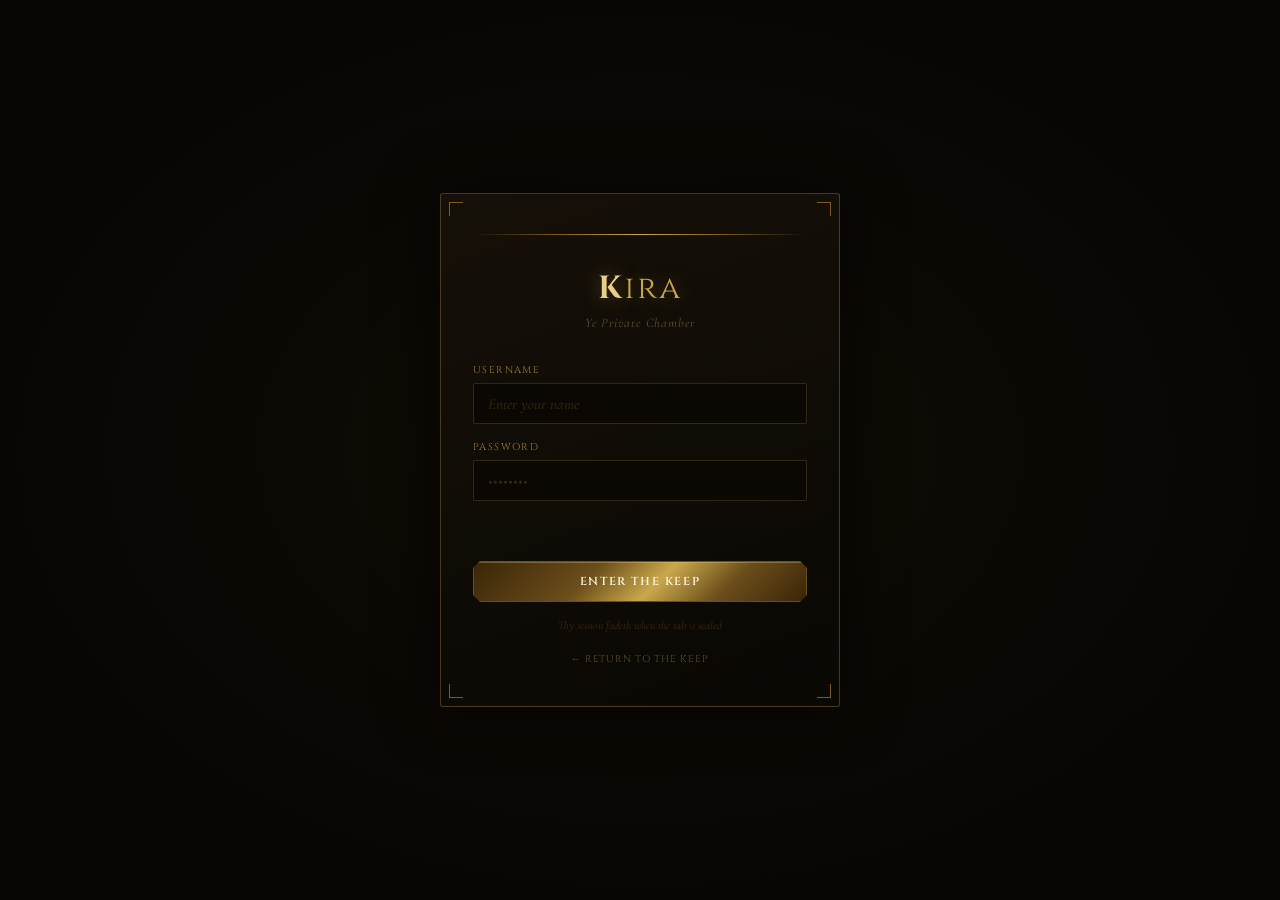
==== login.html @ a04500c6 "Create login.html 10.0" ====
<!DOCTYPE html>
<html lang="en">
<head>
<meta charset="UTF-8">
<meta name="viewport" content="width=device-width, initial-scale=1.0">
<title>KIRA — Enter the Keep</title>
<link rel="preconnect" href="https://fonts.googleapis.com">
<link href="https://fonts.googleapis.com/css2?family=Cinzel:wght@400;700&family=Cormorant+Garamond:ital,wght@0,300;0,400;1,300;1,400&display=swap" rel="stylesheet">
<style>
*, *::before, *::after { box-sizing: border-box; margin: 0; padding: 0; }
html, body {
  height: 100%; background: #080604; color: #e8dcc8;
  font-family: 'Cormorant Garamond', Georgia, serif;
  -webkit-font-smoothing: antialiased;
}
body {
  display: flex; align-items: center; justify-content: center;
  padding: 1.5rem;
  background: radial-gradient(ellipse at center, #120d05 0%, #080604 70%);
}
.box {
  width: 100%; max-width: 400px;
  background: linear-gradient(160deg, rgba(22,16,8,0.98), rgba(10,8,4,0.99));
  border: 1px solid rgba(201,168,76,0.3);
  border-radius: 3px;
  padding: 2.5rem 2rem;
  position: relative;
  box-shadow: 0 0 60px rgba(0,0,0,0.8);
}
.box::before {
  content: '';
  display: block; height: 1px;
  background: linear-gradient(90deg, transparent, #7a5c1e, #c9a84c, #7a5c1e, transparent);
  margin-bottom: 2rem;
}
.corner { position: absolute; width: 14px; height: 14px; border-color: #7a5c1e; border-style: solid; }
.tl { top:8px; left:8px; border-width:1px 0 0 1px; }
.tr { top:8px; right:8px; border-width:1px 1px 0 0; }
.bl { bottom:8px; left:8px; border-width:0 0 1px 1px; }
.br { bottom:8px; right:8px; border-width:0 1px 1px 0; }
.logo {
  font-family: 'Cinzel', serif; font-size: 2rem; font-weight: 700;
  text-align: center; color: #e8d08a;
  letter-spacing: 0.06em; margin-bottom: 0.3rem;
  text-shadow: 0 0 20px rgba(201,168,76,0.4);
}
.logo span { color: #c9a84c; font-weight: 400; }
.sub {
  text-align: center; font-style: italic; font-size: 0.82rem;
  color: #5c4e30; margin-bottom: 2rem; letter-spacing: 0.06em;
}
.label {
  font-family: 'Cinzel', serif; font-size: 0.62rem;
  letter-spacing: 0.14em; text-transform: uppercase;
  color: #a07c30; display: block; margin-bottom: 0.4rem;
}
input {
  width: 100%; padding: 0.65rem 0.85rem;
  background: rgba(10,8,4,0.8); color: #f0e6cc;
  border: 1px solid rgba(201,168,76,0.2); border-radius: 2px;
  font-family: 'Cormorant Garamond', serif; font-size: 0.95rem;
  margin-bottom: 1rem; caret-color: #c9a84c;
  -webkit-appearance: none;
}
input:focus { outline: none; border-color: #a07c30; box-shadow: 0 0 0 2px rgba(201,168,76,0.1); }
input::placeholder { color: #3a2a10; font-style: italic; }
.btn {
  width: 100%; padding: 0.75rem;
  font-family: 'Cinzel', serif; font-size: 0.72rem;
  font-weight: 600; letter-spacing: 0.14em; text-transform: uppercase;
  color: #fdf5e0; cursor: pointer;
  background: linear-gradient(135deg, #3a2508 0%, #6b4e1a 35%, #c9a84c 55%, #6b4e1a 75%, #3a2508 100%);
  border: 1px solid #6b4e1a; border-radius: 2px;
  box-shadow: 0 0 0 1px rgba(201,168,76,0.2), inset 0 1px 0 rgba(232,208,138,0.3);
  clip-path: polygon(7px 0%, calc(100% - 7px) 0%, 100% 7px, 100% calc(100% - 7px), calc(100% - 7px) 100%, 7px 100%, 0% calc(100% - 7px), 0% 7px);
  transition: all 0.2s; margin-top: 0.5rem;
}
.btn:hover { background: linear-gradient(135deg, #4a3010 0%, #8a6820 35%, #e8d08a 55%, #8a6820 75%, #4a3010 100%); }
.btn:disabled { opacity: 0.5; cursor: not-allowed; }
.msg { min-height: 1.5rem; text-align: center; font-style: italic; font-size: 0.82rem; margin-top: 0.75rem; padding: 0.3rem; }
.msg.err { color: #cc6644; }
.msg.ok  { color: #7aad5a; }
.hint { text-align: center; font-style: italic; font-size: 0.72rem; color: #3a2a10; margin-top: 1rem; }
.back { display: block; text-align: center; margin-top: 1.25rem; font-family: 'Cinzel', serif; font-size: 0.62rem; letter-spacing: 0.1em; color: #5c4e30; text-decoration: none; text-transform: uppercase; transition: color 0.2s; }
.back:hover { color: #a07c30; }
</style>
</head>
<body>
<div class="box">
  <div class="corner tl"></div><div class="corner tr"></div>
  <div class="corner bl"></div><div class="corner br"></div>
  <div class="logo">K<span>ira</span></div>
  <p class="sub">Ye Private Chamber</p>
  <label class="label" for="u">Username</label>
  <input type="text" id="u" placeholder="Enter your name" autocomplete="username" autocorrect="off" autocapitalize="none">
  <label class="label" for="p">Password</label>
  <input type="password" id="p" placeholder="••••••••" autocomplete="current-password">
  <div class="msg" id="msg"></div>
  <button class="btn" id="btn">Enter the Keep</button>
  <p class="hint">Thy session fadeth when the tab is sealed</p>
  <a href="index.html" class="back">← Return to the Keep</a>
</div>
<script>
const WORKER = 'https://kira-discord-proxy.ghoullkira.workers.dev';
const btn = document.getElementById('btn');
const msg = document.getElementById('msg');

function showMsg(ok, text) {
  msg.textContent = text;
  msg.className = 'msg ' + (ok ? 'ok' : 'err');
}

async function doLogin() {
  const u = document.getElementById('u').value.trim();
  const p = document.getElementById('p').value.trim();
  if (!u || !p) { showMsg(false, 'Thou must provide thy name and seal.'); return; }
  btn.disabled = true; btn.textContent = 'Verifying…';
  try {
    const r = await fetch(WORKER + '/auth', {
      method: 'POST',
      headers: { 'Content-Type': 'application/json' },
      body: JSON.stringify({ username: u, password: p })
    });
    const res = await r.json();
    btn.disabled = false; btn.textContent = 'Enter the Keep';
    if (!res.ok) { showMsg(false, 'Thy identity is unknown to the Keep.'); return; }
    if (res.firstTime || !res.config) {
      showMsg(true, 'First time setup — redirecting…');
      // Store flag and redirect
      sessionStorage.setItem('kira_first_time', '1');
      setTimeout(function(){ window.location.href = 'index.html?setup=1'; }, 800);
      return;
    }
    // Store config in sessionStorage and redirect
    sessionStorage.setItem('kira_cfg', JSON.stringify(res.config));
    sessionStorage.setItem('kira_owner', '1');
    showMsg(true, 'Welcome back. Entering the Keep…');
    setTimeout(function(){ window.location.href = 'index.html'; }, 600);
  } catch(e) {
    btn.disabled = false; btn.textContent = 'Enter the Keep';
    showMsg(false, 'The courier cannot be reached.');
  }
}

btn.addEventListener('click', doLogin);
document.getElementById('p').addEventListener('keydown', function(e){ if(e.key==='Enter') doLogin(); });
document.getElementById('u').addEventListener('keydown', function(e){ if(e.key==='Enter') document.getElementById('p').focus(); });
</script>
</body>
</html>
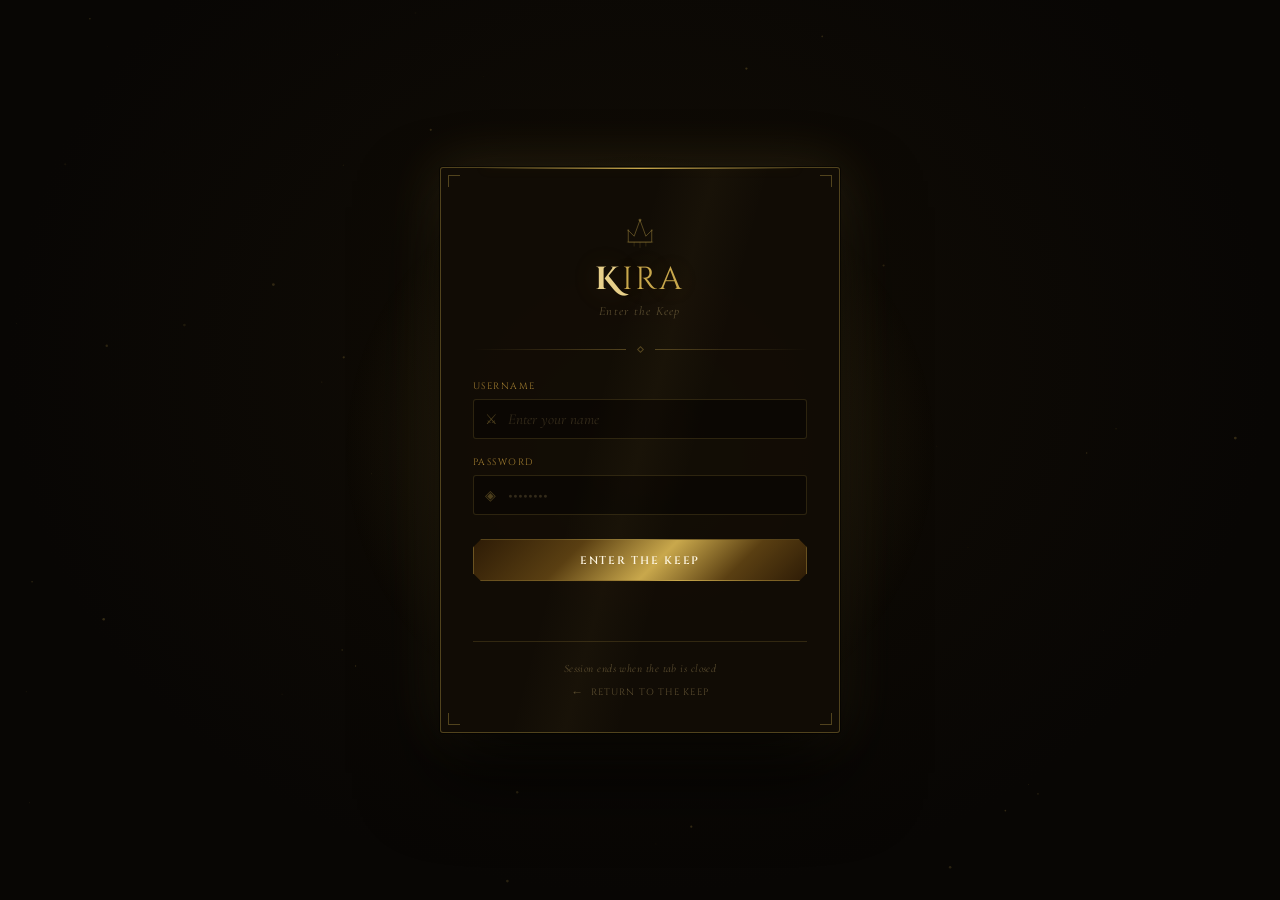
==== commit 739fb706: "Update login.html" ====
--- a/login.html
+++ b/login.html
@@ -3,148 +3,424 @@
 <head>
 <meta charset="UTF-8">
 <meta name="viewport" content="width=device-width, initial-scale=1.0">
-<title>KIRA — Enter the Keep</title>
+<title>KIRA — Login</title>
 <link rel="preconnect" href="https://fonts.googleapis.com">
-<link href="https://fonts.googleapis.com/css2?family=Cinzel:wght@400;700&family=Cormorant+Garamond:ital,wght@0,300;0,400;1,300;1,400&display=swap" rel="stylesheet">
+<link href="https://fonts.googleapis.com/css2?family=Cinzel:wght@400;600;700&family=Cinzel+Decorative:wght@400;700&family=Cormorant+Garamond:ital,wght@0,300;0,400;0,600;1,400&family=JetBrains+Mono:wght@400&family=Orbitron:wght@400;500;700&family=Rajdhani:wght@300;400;500&family=Share+Tech+Mono&family=Bebas+Neue&family=Barlow:wght@300;400;600&family=IBM+Plex+Mono:wght@400&family=Lora:ital,wght@0,400;0,600;1,400&family=Inter:wght@300;400;500&family=DM+Sans:wght@300;400;500&family=Playfair+Display:wght@400;600&family=Permanent+Marker&family=Nunito:wght@400;600;700&display=swap" rel="stylesheet">
 <style>
-*, *::before, *::after { box-sizing: border-box; margin: 0; padding: 0; }
-html, body {
-  height: 100%; background: #080604; color: #e8dcc8;
-  font-family: 'Cormorant Garamond', Georgia, serif;
-  -webkit-font-smoothing: antialiased;
-}
-body {
-  display: flex; align-items: center; justify-content: center;
-  padding: 1.5rem;
-  background: radial-gradient(ellipse at center, #120d05 0%, #080604 70%);
-}
-.box {
-  width: 100%; max-width: 400px;
-  background: linear-gradient(160deg, rgba(22,16,8,0.98), rgba(10,8,4,0.99));
-  border: 1px solid rgba(201,168,76,0.3);
-  border-radius: 3px;
-  padding: 2.5rem 2rem;
-  position: relative;
-  box-shadow: 0 0 60px rgba(0,0,0,0.8);
-}
-.box::before {
-  content: '';
-  display: block; height: 1px;
-  background: linear-gradient(90deg, transparent, #7a5c1e, #c9a84c, #7a5c1e, transparent);
-  margin-bottom: 2rem;
-}
-.corner { position: absolute; width: 14px; height: 14px; border-color: #7a5c1e; border-style: solid; }
-.tl { top:8px; left:8px; border-width:1px 0 0 1px; }
-.tr { top:8px; right:8px; border-width:1px 1px 0 0; }
-.bl { bottom:8px; left:8px; border-width:0 0 1px 1px; }
-.br { bottom:8px; right:8px; border-width:0 1px 1px 0; }
-.logo {
-  font-family: 'Cinzel', serif; font-size: 2rem; font-weight: 700;
-  text-align: center; color: #e8d08a;
-  letter-spacing: 0.06em; margin-bottom: 0.3rem;
-  text-shadow: 0 0 20px rgba(201,168,76,0.4);
-}
-.logo span { color: #c9a84c; font-weight: 400; }
-.sub {
-  text-align: center; font-style: italic; font-size: 0.82rem;
-  color: #5c4e30; margin-bottom: 2rem; letter-spacing: 0.06em;
-}
-.label {
-  font-family: 'Cinzel', serif; font-size: 0.62rem;
-  letter-spacing: 0.14em; text-transform: uppercase;
-  color: #a07c30; display: block; margin-bottom: 0.4rem;
-}
-input {
-  width: 100%; padding: 0.65rem 0.85rem;
-  background: rgba(10,8,4,0.8); color: #f0e6cc;
-  border: 1px solid rgba(201,168,76,0.2); border-radius: 2px;
-  font-family: 'Cormorant Garamond', serif; font-size: 0.95rem;
-  margin-bottom: 1rem; caret-color: #c9a84c;
-  -webkit-appearance: none;
-}
-input:focus { outline: none; border-color: #a07c30; box-shadow: 0 0 0 2px rgba(201,168,76,0.1); }
-input::placeholder { color: #3a2a10; font-style: italic; }
-.btn {
-  width: 100%; padding: 0.75rem;
-  font-family: 'Cinzel', serif; font-size: 0.72rem;
-  font-weight: 600; letter-spacing: 0.14em; text-transform: uppercase;
-  color: #fdf5e0; cursor: pointer;
-  background: linear-gradient(135deg, #3a2508 0%, #6b4e1a 35%, #c9a84c 55%, #6b4e1a 75%, #3a2508 100%);
-  border: 1px solid #6b4e1a; border-radius: 2px;
-  box-shadow: 0 0 0 1px rgba(201,168,76,0.2), inset 0 1px 0 rgba(232,208,138,0.3);
-  clip-path: polygon(7px 0%, calc(100% - 7px) 0%, 100% 7px, 100% calc(100% - 7px), calc(100% - 7px) 100%, 7px 100%, 0% calc(100% - 7px), 0% 7px);
-  transition: all 0.2s; margin-top: 0.5rem;
-}
-.btn:hover { background: linear-gradient(135deg, #4a3010 0%, #8a6820 35%, #e8d08a 55%, #8a6820 75%, #4a3010 100%); }
-.btn:disabled { opacity: 0.5; cursor: not-allowed; }
-.msg { min-height: 1.5rem; text-align: center; font-style: italic; font-size: 0.82rem; margin-top: 0.75rem; padding: 0.3rem; }
-.msg.err { color: #cc6644; }
-.msg.ok  { color: #7aad5a; }
-.hint { text-align: center; font-style: italic; font-size: 0.72rem; color: #3a2a10; margin-top: 1rem; }
-.back { display: block; text-align: center; margin-top: 1.25rem; font-family: 'Cinzel', serif; font-size: 0.62rem; letter-spacing: 0.1em; color: #5c4e30; text-decoration: none; text-transform: uppercase; transition: color 0.2s; }
-.back:hover { color: #a07c30; }
+*,*::before,*::after{box-sizing:border-box;margin:0;padding:0}
+html,body{height:100%;overflow:hidden}
+body{
+  background:#080604;color:#e8dcc8;
+  font-family:'Cormorant Garamond',Georgia,serif;
+  -webkit-font-smoothing:antialiased;
+  display:flex;align-items:center;justify-content:center;
+}
+canvas#bg{position:fixed;inset:0;z-index:0;pointer-events:none;opacity:.5}
+.glow-blob{
+  position:fixed;width:600px;height:600px;
+  background:radial-gradient(ellipse at center,var(--t-glow,rgba(201,168,76,.07)) 0%,transparent 70%);
+  border-radius:50%;top:50%;left:50%;transform:translate(-50%,-50%);
+  z-index:0;pointer-events:none;
+  animation:blob-pulse 6s ease-in-out infinite;
+}
+@keyframes blob-pulse{0%,100%{transform:translate(-50%,-50%) scale(1)}50%{transform:translate(-50%,-50%) scale(1.18)}}
+.card-wrap{
+  position:relative;z-index:1;
+  width:min(400px,calc(100vw - 2.5rem));
+  animation:card-in .65s cubic-bezier(.16,1,.3,1) both;
+}
+@keyframes card-in{from{opacity:0;transform:translateY(28px) scale(.97)}to{opacity:1;transform:none}}
+.card{
+  background:var(--t-surface,rgba(18,13,6,.97));
+  border:1px solid var(--t-border-med,rgba(201,168,76,.3));
+  border-radius:var(--t-radius,3px);
+  padding:2.5rem 2rem 2rem;
+  position:relative;overflow:hidden;
+  box-shadow:0 0 0 1px rgba(0,0,0,.5),0 40px 80px rgba(0,0,0,.8),0 0 60px var(--t-glow,rgba(201,168,76,.06));
+}
+.card::before{
+  content:'';position:absolute;inset:0;z-index:0;pointer-events:none;
+  background:linear-gradient(105deg,transparent 40%,var(--t-shimmer,rgba(201,168,76,.03)) 50%,transparent 60%);
+  animation:shimmer 6s ease-in-out infinite;
+}
+@keyframes shimmer{0%,100%{opacity:0;transform:translateX(-100%)}50%{opacity:1;transform:translateX(100%)}}
+.card::after{
+  content:'';position:absolute;top:0;left:10%;right:10%;height:1px;
+  background:linear-gradient(90deg,transparent,var(--t-accent,#c9a84c),transparent);
+  box-shadow:0 0 12px var(--t-glow,rgba(201,168,76,.3));
+}
+.c{position:absolute;width:12px;height:12px;border-style:solid;border-color:var(--t-border-med,rgba(201,168,76,.4))}
+.c.tl{top:7px;left:7px;border-width:1px 0 0 1px}
+.c.tr{top:7px;right:7px;border-width:1px 1px 0 0}
+.c.bl{bottom:7px;left:7px;border-width:0 0 1px 1px}
+.c.br{bottom:7px;right:7px;border-width:0 1px 1px 0}
+.card-inner{position:relative;z-index:1}
+.logo-wrap{text-align:center;margin-bottom:1.75rem}
+.logo-emblem{width:44px;height:44px;margin:0 auto .75rem;opacity:.75;color:var(--t-accent,#c9a84c)}
+.logo-emblem svg{width:100%;height:100%}
+.logo{
+  font-family:var(--t-font-display,'Cinzel',serif);
+  font-size:2rem;font-weight:700;letter-spacing:.08em;
+  color:var(--t-accent-light,#e8d08a);
+  text-shadow:0 0 30px var(--t-glow,rgba(201,168,76,.3));
+  line-height:1;
+}
+.logo span{color:var(--t-accent,#c9a84c);font-weight:400}
+.sub{font-style:italic;font-size:.78rem;color:var(--t-text-muted,#5c4e30);letter-spacing:.1em;margin-top:.4rem}
+.divider{display:flex;align-items:center;gap:.75rem;margin-bottom:1.75rem}
+.dl{flex:1;height:1px;background:linear-gradient(90deg,transparent,var(--t-border-med,rgba(201,168,76,.25)))}
+.dl.r{background:linear-gradient(270deg,transparent,var(--t-border-med,rgba(201,168,76,.25)))}
+.dd{width:5px;height:5px;border:1px solid var(--t-border-med,rgba(201,168,76,.35));transform:rotate(45deg);flex-shrink:0}
+.field{margin-bottom:1.1rem}
+.lbl{
+  font-family:var(--t-font-ui,'Cinzel',serif);
+  font-size:.58rem;letter-spacing:.16em;text-transform:uppercase;
+  color:var(--t-accent-dim,#a07c30);display:block;margin-bottom:.45rem;
+}
+.inp-wrap{position:relative}
+.inp-icon{
+  position:absolute;left:.75rem;top:50%;transform:translateY(-50%);
+  font-size:.85rem;opacity:.35;pointer-events:none;
+  color:var(--t-accent,#c9a84c);
+}
+input{
+  width:100%;padding:.62rem .85rem .62rem 2.1rem;
+  background:rgba(0,0,0,.35);color:var(--t-ink,#f0e6cc);
+  border:1px solid var(--t-border,rgba(201,168,76,.16));
+  border-radius:var(--t-radius,2px);
+  font-family:var(--t-font-body,'Cormorant Garamond',serif);font-size:.95rem;
+  caret-color:var(--t-accent,#c9a84c);
+  transition:border-color .2s,box-shadow .2s,background .2s;
+  -webkit-appearance:none;outline:none;
+}
+input:focus{
+  border-color:var(--t-accent-dim,rgba(201,168,76,.45));
+  background:rgba(0,0,0,.5);
+  box-shadow:0 0 0 2px var(--t-glow,rgba(201,168,76,.08));
+}
+input::placeholder{color:var(--t-text-muted,#2a1e0a);opacity:.5;font-style:italic}
+.inp-bar{
+  position:absolute;bottom:0;left:0;height:1px;width:0;
+  background:linear-gradient(90deg,transparent,var(--t-accent,#c9a84c),transparent);
+  transition:width .3s;pointer-events:none;
+}
+input:focus ~ .inp-bar{width:100%}
+.btn-wrap{margin-top:1.5rem}
+button{
+  width:100%;padding:.78rem;
+  font-family:var(--t-font-ui,'Cinzel',serif);
+  font-size:.68rem;font-weight:600;letter-spacing:.16em;text-transform:uppercase;
+  color:var(--t-btn-text,#fdf5e0);cursor:pointer;
+  background:var(--t-btn-bg,linear-gradient(135deg,#2e1c06,#c9a84c,#2e1c06));
+  border:1px solid var(--t-btn-border,var(--t-accent-dark,rgba(201,168,76,.35)));
+  border-radius:var(--t-radius,2px);
+  clip-path:var(--t-btn-clip,none);
+  box-shadow:0 0 20px var(--t-glow,rgba(201,168,76,.1));
+  transition:all .2s;position:relative;overflow:hidden;
+}
+button::after{
+  content:'';position:absolute;inset:0;
+  background:linear-gradient(135deg,transparent 40%,rgba(255,255,255,.07) 50%,transparent 60%);
+  transform:translateX(-100%);transition:transform .4s;
+}
+button:hover::after{transform:translateX(100%)}
+button:hover{filter:brightness(1.15);transform:translateY(-1px);box-shadow:0 0 28px var(--t-glow,rgba(201,168,76,.3))}
+button:active{transform:translateY(0)}
+button:disabled{opacity:.45;cursor:not-allowed;transform:none}
+.btn-dots{display:none;gap:4px;align-items:center;justify-content:center}
+.btn-dots span{width:4px;height:4px;border-radius:50%;background:var(--t-btn-text,#fff);display:block;animation:dot-blink 1.2s ease-in-out infinite}
+.btn-dots span:nth-child(2){animation-delay:.2s}
+.btn-dots span:nth-child(3){animation-delay:.4s}
+@keyframes dot-blink{0%,80%,100%{transform:scale(.6);opacity:.4}40%{transform:scale(1);opacity:1}}
+button.loading .btn-text{display:none}
+button.loading .btn-dots{display:flex}
+.msg{min-height:1.4rem;font-style:italic;font-size:.82rem;text-align:center;margin-top:.85rem;opacity:0;transition:opacity .2s}
+.msg.show{opacity:1}
+.msg.err{color:#cc6644}
+.msg.ok{color:#7aad5a}
+.footer{margin-top:1.5rem;display:flex;flex-direction:column;align-items:center;gap:.6rem;padding-top:1.25rem;border-top:1px solid var(--t-border,rgba(201,168,76,.08))}
+.hint{font-style:italic;font-size:.7rem;color:var(--t-text-muted,#2e2010);letter-spacing:.04em}
+.back{
+  font-family:var(--t-font-ui,'Cinzel',serif);font-size:.58rem;
+  letter-spacing:.12em;text-transform:uppercase;
+  color:var(--t-text-muted,#3a2a12);text-decoration:none;
+  transition:color .2s;display:flex;align-items:center;gap:.4rem;
+}
+.back:hover{color:var(--t-accent-dim,#a07c30)}
+.back::before{content:'←';font-family:serif;font-size:.75rem}
+@keyframes shake{0%,100%{transform:translateX(0)}15%{transform:translateX(-6px)}30%{transform:translateX(5px)}45%{transform:translateX(-4px)}60%{transform:translateX(3px)}75%{transform:translateX(-2px)}}
+.card.shake{animation:shake .45s ease}
 </style>
 </head>
 <body>
-<div class="box">
-  <div class="corner tl"></div><div class="corner tr"></div>
-  <div class="corner bl"></div><div class="corner br"></div>
-  <div class="logo">K<span>ira</span></div>
-  <p class="sub">Ye Private Chamber</p>
-  <label class="label" for="u">Username</label>
-  <input type="text" id="u" placeholder="Enter your name" autocomplete="username" autocorrect="off" autocapitalize="none">
-  <label class="label" for="p">Password</label>
-  <input type="password" id="p" placeholder="••••••••" autocomplete="current-password">
-  <div class="msg" id="msg"></div>
-  <button class="btn" id="btn">Enter the Keep</button>
-  <p class="hint">Thy session fadeth when the tab is sealed</p>
-  <a href="index.html" class="back">← Return to the Keep</a>
+<canvas id="bg"></canvas>
+<div class="glow-blob"></div>
+
+<div class="card-wrap">
+  <div class="card" id="card">
+    <div class="c tl"></div><div class="c tr"></div>
+    <div class="c bl"></div><div class="c br"></div>
+    <div class="card-inner">
+      <div class="logo-wrap">
+        <div class="logo-emblem">
+          <svg viewBox="0 0 60 55" fill="none" xmlns="http://www.w3.org/2000/svg">
+            <path d="M14 44 L14 28 L22 36 L30 14 L38 36 L46 28 L46 44 Z" stroke="currentColor" stroke-width="1.2" stroke-linejoin="round" fill="none" opacity=".6"/>
+            <line x1="12" y1="44" x2="48" y2="44" stroke="currentColor" stroke-width="1" opacity=".4"/>
+            <circle cx="30" cy="14" r="2" fill="currentColor" opacity=".55"/>
+            <circle cx="14" cy="28" r="1.5" fill="currentColor" opacity=".35"/>
+            <circle cx="46" cy="28" r="1.5" fill="currentColor" opacity=".35"/>
+            <line x1="22" y1="44" x2="22" y2="50" stroke="currentColor" stroke-width="1" opacity=".3"/>
+            <line x1="30" y1="44" x2="30" y2="52" stroke="currentColor" stroke-width="1" opacity=".3"/>
+            <line x1="38" y1="44" x2="38" y2="50" stroke="currentColor" stroke-width="1" opacity=".3"/>
+          </svg>
+        </div>
+        <div class="logo" id="logo-text">K<span>ira</span></div>
+        <p class="sub" id="logo-sub">Enter the Keep</p>
+      </div>
+      <div class="divider"><div class="dl"></div><div class="dd"></div><div class="dl r"></div></div>
+      <div class="field">
+        <label class="lbl" for="u">Username</label>
+        <div class="inp-wrap">
+          <span class="inp-icon" id="icon-u">⚔</span>
+          <input type="text" id="u" placeholder="Enter your name" autocomplete="username" autocorrect="off" autocapitalize="none">
+          <div class="inp-bar"></div>
+        </div>
+      </div>
+      <div class="field">
+        <label class="lbl" for="p">Password</label>
+        <div class="inp-wrap">
+          <span class="inp-icon" id="icon-p">◈</span>
+          <input type="password" id="p" placeholder="••••••••" autocomplete="current-password">
+          <div class="inp-bar"></div>
+        </div>
+      </div>
+      <div class="btn-wrap">
+        <button id="btn">
+          <span class="btn-text" id="btn-label">Enter the Keep</span>
+          <span class="btn-dots"><span></span><span></span><span></span></span>
+        </button>
+      </div>
+      <div class="msg" id="msg"></div>
+      <div class="footer">
+        <p class="hint">Session ends when the tab is closed</p>
+        <a href="index.html" class="back">Return to the Keep</a>
+      </div>
+    </div>
+  </div>
 </div>
+
 <script>
 const WORKER = 'https://kira-discord-proxy.ghoullkira.workers.dev';
-const btn = document.getElementById('btn');
-const msg = document.getElementById('msg');
-
-function showMsg(ok, text) {
-  msg.textContent = text;
-  msg.className = 'msg ' + (ok ? 'ok' : 'err');
-}
+
+const THEMES = {
+  medieval: {
+    bg:'#080604',bg2:'#120d05',
+    surface:'rgba(18,13,6,.97)',
+    accent:'#c9a84c',accentLight:'#e8d08a',accentDim:'#a07c30',accentDark:'rgba(201,168,76,.4)',
+    glow:'rgba(201,168,76,.18)',shimmer:'rgba(201,168,76,.04)',
+    border:'rgba(201,168,76,.18)',borderMed:'rgba(201,168,76,.35)',
+    text:'#e8dcc8',textMuted:'#5c4e30',ink:'#f0e6cc',
+    fontDisplay:"'Cinzel Decorative','Cinzel',serif",
+    fontBody:"'Cormorant Garamond',Georgia,serif",
+    fontUi:"'Cinzel',serif",
+    radius:'3px',
+    btnClip:'polygon(8px 0%,calc(100% - 8px) 0%,100% 8px,100% calc(100% - 8px),calc(100% - 8px) 100%,8px 100%,0% calc(100% - 8px),0% 8px)',
+    btnBg:'linear-gradient(135deg,#2e1c06 0%,#5a3f12 30%,#c9a84c 55%,#5a3f12 78%,#2e1c06 100%)',
+    btnText:'#fdf5e0',btnBorder:'rgba(201,168,76,.35)',
+    sub:'Enter the Keep',iconU:'⚔',iconP:'◈',btnLabel:'Enter the Keep',
+    particleR:201,particleG:168,particleB:76
+  },
+  modern: {
+    bg:'#0a0a0f',bg2:'#111118',
+    surface:'rgba(17,17,24,.97)',
+    accent:'#2563eb',accentLight:'#60a5fa',accentDim:'#1d4ed8',accentDark:'rgba(37,99,235,.4)',
+    glow:'rgba(37,99,235,.2)',shimmer:'rgba(37,99,235,.03)',
+    border:'rgba(255,255,255,.08)',borderMed:'rgba(255,255,255,.14)',
+    text:'#f0f0f5',textMuted:'#50505f',ink:'#f8f8fc',
+    fontDisplay:"'Playfair Display',serif",
+    fontBody:"'DM Sans',sans-serif",
+    fontUi:"'DM Sans',sans-serif",
+    radius:'10px',btnClip:'none',
+    btnBg:'#2563eb',btnText:'#ffffff',btnBorder:'transparent',
+    sub:'Log in to your portfolio',iconU:'@',iconP:'●',btnLabel:'Sign In',
+    particleR:37,particleG:99,particleB:235
+  },
+  space: {
+    bg:'#020408',bg2:'#040810',
+    surface:'rgba(4,8,16,.97)',
+    accent:'#00d4ff',accentLight:'#7eeeff',accentDim:'#0099bb',accentDark:'#006688',
+    glow:'rgba(0,212,255,.2)',shimmer:'rgba(0,212,255,.03)',
+    border:'rgba(0,212,255,.12)',borderMed:'rgba(0,212,255,.3)',
+    text:'#c8eeff',textMuted:'#304858',ink:'#e0f4ff',
+    fontDisplay:"'Orbitron',monospace",
+    fontBody:"'Rajdhani',sans-serif",
+    fontUi:"'Orbitron',monospace",
+    radius:'2px',
+    btnClip:'polygon(6px 0%,calc(100% - 6px) 0%,100% 6px,100% calc(100% - 6px),calc(100% - 6px) 100%,6px 100%,0% calc(100% - 6px),0% 6px)',
+    btnBg:'transparent',btnText:'#00d4ff',btnBorder:'#00d4ff',
+    sub:'AUTHENTICATION REQUIRED',iconU:'>',iconP:'*',btnLabel:'AUTHENTICATE',
+    particleR:0,particleG:212,particleB:255
+  },
+  cyberpunk: {
+    bg:'#06040a',bg2:'#0c0812',
+    surface:'rgba(12,8,18,.97)',
+    accent:'#ff0066',accentLight:'#ff6699',accentDim:'#cc0052',accentDark:'#880036',
+    glow:'rgba(255,0,102,.25)',shimmer:'rgba(255,0,102,.03)',
+    border:'rgba(255,0,102,.15)',borderMed:'rgba(255,0,102,.3)',
+    text:'#f0e8ff',textMuted:'#4a3870',ink:'#faf0ff',
+    fontDisplay:"'Bebas Neue',sans-serif",
+    fontBody:"'Barlow',sans-serif",
+    fontUi:"'Barlow',sans-serif",
+    radius:'0px',btnClip:'none',
+    btnBg:'#ff0066',btnText:'#ffffff',btnBorder:'#ff0066',
+    sub:'JACK IN TO THE GRID',iconU:'$',iconP:'#',btnLabel:'JACK IN',
+    particleR:255,particleG:0,particleB:102
+  },
+  nature: {
+    bg:'#080a07',bg2:'#0e110c',
+    surface:'rgba(14,17,12,.97)',
+    accent:'#4a7c59',accentLight:'#7aad88',accentDim:'#356045',accentDark:'#1e3d2b',
+    glow:'rgba(74,124,89,.2)',shimmer:'rgba(74,124,89,.03)',
+    border:'rgba(74,124,89,.18)',borderMed:'rgba(74,124,89,.35)',
+    text:'#d8e8d0',textMuted:'#3a5030',ink:'#e8f0e0',
+    fontDisplay:"'Lora',serif",
+    fontBody:"'Inter',sans-serif",
+    fontUi:"'Inter',sans-serif",
+    radius:'8px',btnClip:'none',
+    btnBg:'#4a7c59',btnText:'#f0f8ec',btnBorder:'transparent',
+    sub:'Enter the grove',iconU:'✦',iconP:'◉',btnLabel:'Enter',
+    particleR:74,particleG:124,particleB:89
+  },
+  manga: {
+    bg:'#08060f',bg2:'#100c1a',
+    surface:'rgba(16,12,26,.97)',
+    accent:'#e040a0',accentLight:'#ff80cc',accentDim:'#b02878',accentDark:'#701850',
+    glow:'rgba(224,64,160,.25)',shimmer:'rgba(224,64,160,.04)',
+    border:'rgba(224,64,160,.2)',borderMed:'rgba(224,64,160,.38)',
+    text:'#f8e8ff',textMuted:'#604878',ink:'#fff0ff',
+    fontDisplay:"'Permanent Marker',cursive",
+    fontBody:"'Nunito',sans-serif",
+    fontUi:"'Nunito',sans-serif",
+    radius:'14px',btnClip:'none',
+    btnBg:'linear-gradient(135deg,#e040a0,#7c4dff)',btnText:'#ffffff',btnBorder:'transparent',
+    sub:'ログイン',iconU:'★',iconP:'♡',btnLabel:'Log In',
+    particleR:224,particleG:64,particleB:160
+  }
+};
+
+function applyTheme(name) {
+  const t = THEMES[name] || THEMES.medieval;
+  let ov = {};
+  try { ov = JSON.parse(localStorage.getItem('kira_theme_overrides') || '{}'); } catch(e) {}
+
+  const r = document.documentElement;
+  const s = (v, val) => r.style.setProperty(v, val);
+  s('--t-surface',    t.surface);
+  s('--t-accent',     ov.accent      || t.accent);
+  s('--t-accent-light',ov.accentLight|| t.accentLight);
+  s('--t-accent-dim', ov.accentDim   || t.accentDim);
+  s('--t-accent-dark',t.accentDark);
+  s('--t-glow',       t.glow);
+  s('--t-shimmer',    t.shimmer);
+  s('--t-border',     t.border);
+  s('--t-border-med', t.borderMed);
+  s('--t-text',       ov.text        || t.text);
+  s('--t-text-muted', t.textMuted);
+  s('--t-ink',        t.ink);
+  s('--t-font-display',t.fontDisplay);
+  s('--t-font-body',  t.fontBody);
+  s('--t-font-ui',    t.fontUi);
+  s('--t-radius',     t.radius);
+  s('--t-btn-clip',   t.btnClip);
+  s('--t-btn-bg',     t.btnBg);
+  s('--t-btn-text',   t.btnText);
+  s('--t-btn-border', t.btnBorder);
+
+  const bg = ov.bg || t.bg;
+  document.body.style.background = `radial-gradient(ellipse at 50% 40%,${t.bg2} 0%,${bg} 70%)`;
+  document.querySelector('.logo-emblem').style.color = ov.accent || t.accent;
+  document.getElementById('logo-sub').textContent  = t.sub;
+  document.getElementById('icon-u').textContent    = t.iconU;
+  document.getElementById('icon-p').textContent    = t.iconP;
+  document.getElementById('btn-label').textContent = t.btnLabel;
+
+  // background image override
+  const bgUrl = ov.bgUrl || '';
+  if (bgUrl) {
+    const bgLayer = `url(${bgUrl})`;
+    document.body.style.backgroundImage = bgLayer;
+    document.body.style.backgroundSize  = 'cover';
+    document.body.style.backgroundPosition = 'center';
+  }
+
+  return t;
+}
+
+const name = localStorage.getItem('kira_theme_name') || 'medieval';
+const T = applyTheme(name);
+
+/* ── PARTICLES ── */
+(function(T) {
+  const c = document.getElementById('bg');
+  const ctx = c.getContext('2d');
+  let W, H;
+  const resize = () => { W = c.width = window.innerWidth; H = c.height = window.innerHeight; };
+  resize(); window.addEventListener('resize', resize);
+  const pts = Array.from({length:55}, () => ({
+    x:Math.random()*window.innerWidth, y:Math.random()*window.innerHeight,
+    r:Math.random()*1.2+.2, vx:(Math.random()-.5)*.18, vy:(Math.random()-.5)*.18,
+    a:Math.random()*Math.PI*2
+  }));
+  function draw() {
+    ctx.clearRect(0,0,W,H);
+    pts.forEach(p => {
+      p.x+=p.vx; p.y+=p.vy; p.a+=.008;
+      if(p.x<0)p.x=W; if(p.x>W)p.x=0;
+      if(p.y<0)p.y=H; if(p.y>H)p.y=0;
+      const alpha = .28 + Math.sin(p.a)*.2;
+      ctx.beginPath(); ctx.arc(p.x,p.y,p.r,0,Math.PI*2);
+      ctx.fillStyle = `rgba(${T.particleR},${T.particleG},${T.particleB},${alpha})`;
+      ctx.fill();
+    });
+    requestAnimationFrame(draw);
+  }
+  draw();
+})(T);
+
+/* ── LOGIN ── */
+const btn  = document.getElementById('btn');
+const msg  = document.getElementById('msg');
+const card = document.getElementById('card');
+
+function show(ok, text) { msg.textContent=text; msg.className='msg show '+(ok?'ok':'err'); }
 
 async function doLogin() {
   const u = document.getElementById('u').value.trim();
-  const p = document.getElementById('p').value.trim();
-  if (!u || !p) { showMsg(false, 'Thou must provide thy name and seal.'); return; }
-  btn.disabled = true; btn.textContent = 'Verifying…';
+  const p = document.getElementById('p').value;
+  if(!u||!p){ shake(); show(false,'Fill both fields.'); return; }
+  btn.disabled=true; btn.classList.add('loading'); msg.className='msg';
   try {
-    const r = await fetch(WORKER + '/auth', {
-      method: 'POST',
-      headers: { 'Content-Type': 'application/json' },
-      body: JSON.stringify({ username: u, password: p })
-    });
-    const res = await r.json();
-    btn.disabled = false; btn.textContent = 'Enter the Keep';
-    if (!res.ok) { showMsg(false, 'Thy identity is unknown to the Keep.'); return; }
-    if (res.firstTime || !res.config) {
-      showMsg(true, 'First time setup — redirecting…');
-      // Store flag and redirect
-      sessionStorage.setItem('kira_first_time', '1');
-      setTimeout(function(){ window.location.href = 'index.html?setup=1'; }, 800);
-      return;
-    }
-    // Store config in sessionStorage and redirect
-    sessionStorage.setItem('kira_cfg', JSON.stringify(res.config));
-    sessionStorage.setItem('kira_owner', '1');
-    showMsg(true, 'Welcome back. Entering the Keep…');
-    setTimeout(function(){ window.location.href = 'index.html'; }, 600);
-  } catch(e) {
-    btn.disabled = false; btn.textContent = 'Enter the Keep';
-    showMsg(false, 'The courier cannot be reached.');
-  }
-}
-
-btn.addEventListener('click', doLogin);
-document.getElementById('p').addEventListener('keydown', function(e){ if(e.key==='Enter') doLogin(); });
-document.getElementById('u').addEventListener('keydown', function(e){ if(e.key==='Enter') document.getElementById('p').focus(); });
+    const r = await fetch(WORKER+'/auth',{method:'POST',headers:{'Content-Type':'application/json'},body:JSON.stringify({username:u,password:p})});
+    const d = await r.json();
+    if(!d.ok){ shake(); show(false,'Wrong credentials.'); return; }
+    sessionStorage.setItem('kira_token',d.token);
+    if(d.profile) sessionStorage.setItem('kira_profile',JSON.stringify(d.profile));
+    if(d.theme)   sessionStorage.setItem('kira_theme',  JSON.stringify(d.theme));
+    show(true,'Welcome back.');
+    setTimeout(()=>{ window.location.href='index.html'; },700);
+  } catch(e){ shake(); show(false,'Could not reach the server.'); }
+  finally{ btn.disabled=false; btn.classList.remove('loading'); }
+}
+
+function shake() {
+  card.classList.remove('shake'); void card.offsetWidth;
+  card.classList.add('shake');
+  card.addEventListener('animationend',()=>card.classList.remove('shake'),{once:true});
+}
+
+btn.addEventListener('click',doLogin);
+document.getElementById('p').addEventListener('keydown',e=>{ if(e.key==='Enter')doLogin(); });
+document.getElementById('u').addEventListener('keydown',e=>{ if(e.key==='Enter')document.getElementById('p').focus(); });
 </script>
 </body>
 </html>
